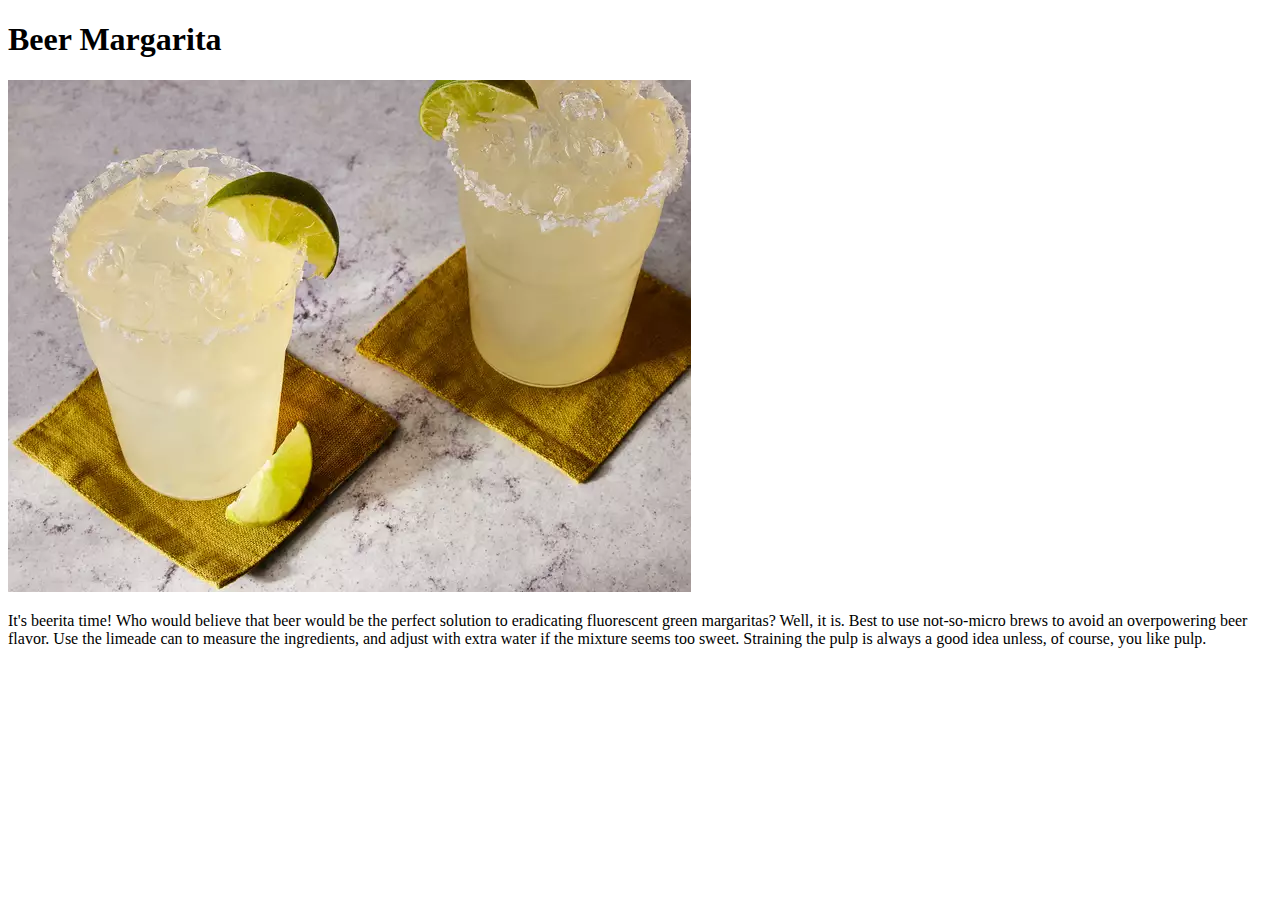
==== recipes/beerMargarita.html @ 503476fa "1° recipe" ====
<!DOCTYPE html>
<html>
    <head>
        <meta charset="utf-8">
        <title>Odin Recipes</title>
    </head>
    <body>
        <h1>Beer Margarita</h1>
        <img src="images/beerMargarita.webp" alt="">
        <p >It's beerita time! Who would believe that beer would be the perfect solution to eradicating fluorescent green margaritas? Well, it is. Best to use not-so-micro brews to avoid an overpowering beer flavor. Use the limeade can to measure the ingredients, and adjust with extra water if the mixture seems too sweet. Straining the pulp is always a good idea unless, of course, you like pulp.</p>
        
    </body>
</html>
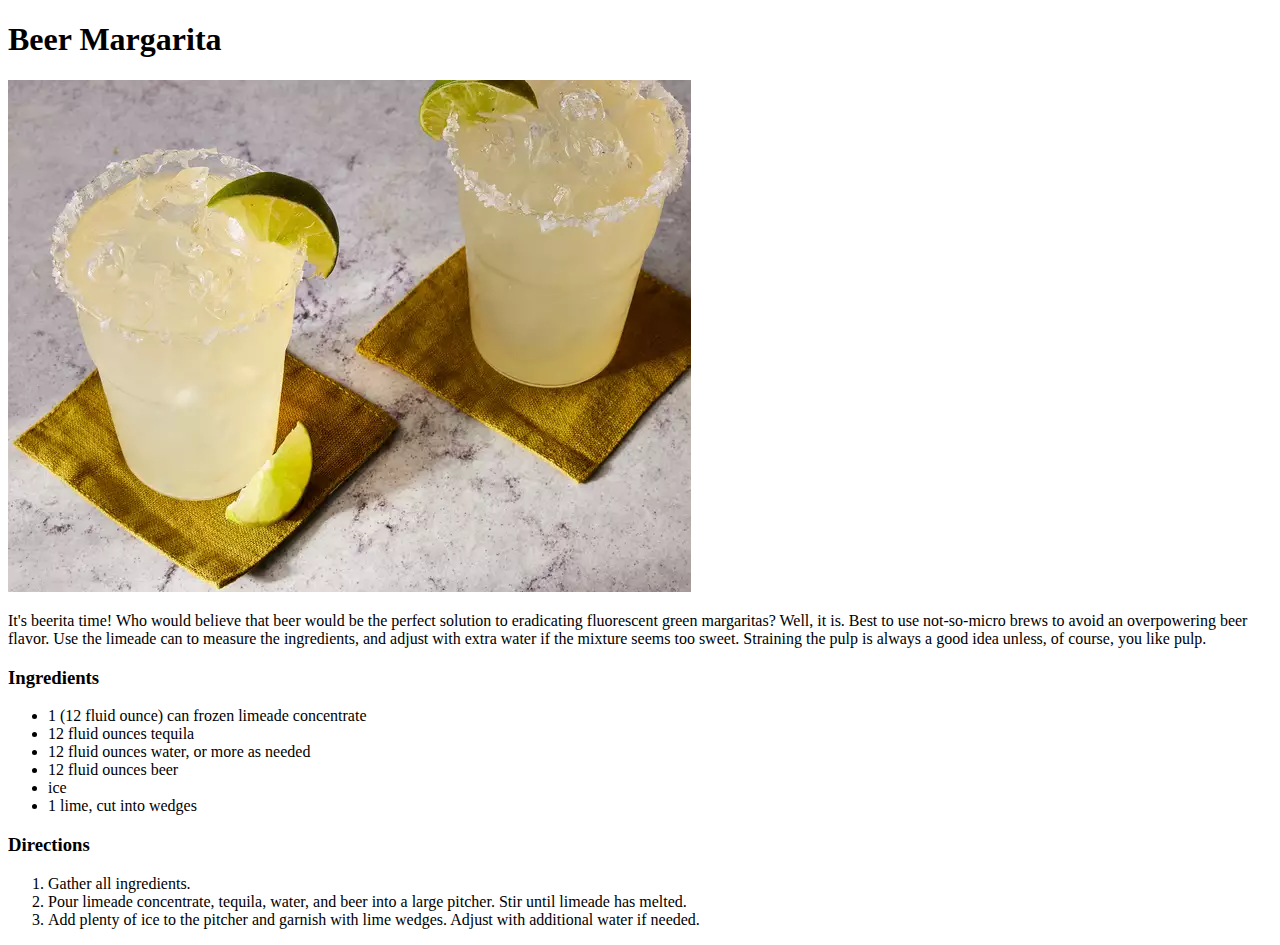
==== commit 8cb69c8d: "more recipes" ====
--- a/recipes/beerMargarita.html
+++ b/recipes/beerMargarita.html
@@ -8,6 +8,20 @@
         <h1>Beer Margarita</h1>
         <img src="images/beerMargarita.webp" alt="">
         <p >It's beerita time! Who would believe that beer would be the perfect solution to eradicating fluorescent green margaritas? Well, it is. Best to use not-so-micro brews to avoid an overpowering beer flavor. Use the limeade can to measure the ingredients, and adjust with extra water if the mixture seems too sweet. Straining the pulp is always a good idea unless, of course, you like pulp.</p>
-        
+        <h3>Ingredients</h3>
+        <ul>
+            <li>1 (12 fluid ounce) can frozen limeade concentrate</li>
+            <li>12 fluid ounces tequila</li>
+            <li>12 fluid ounces water, or more as needed</li>
+            <li>12 fluid ounces beer</li>
+            <li>ice</li>
+            <li>1 lime, cut into wedges</li>
+        </ul>
+        <h3>Directions</h3>
+        <ol>
+            <li>Gather all ingredients.</li>
+            <li>Pour limeade concentrate, tequila, water, and beer into a large pitcher. Stir until limeade has melted.</li>
+            <li>Add plenty of ice to the pitcher and garnish with lime wedges. Adjust with additional water if needed.</li>
+        </ol>
     </body>
 </html>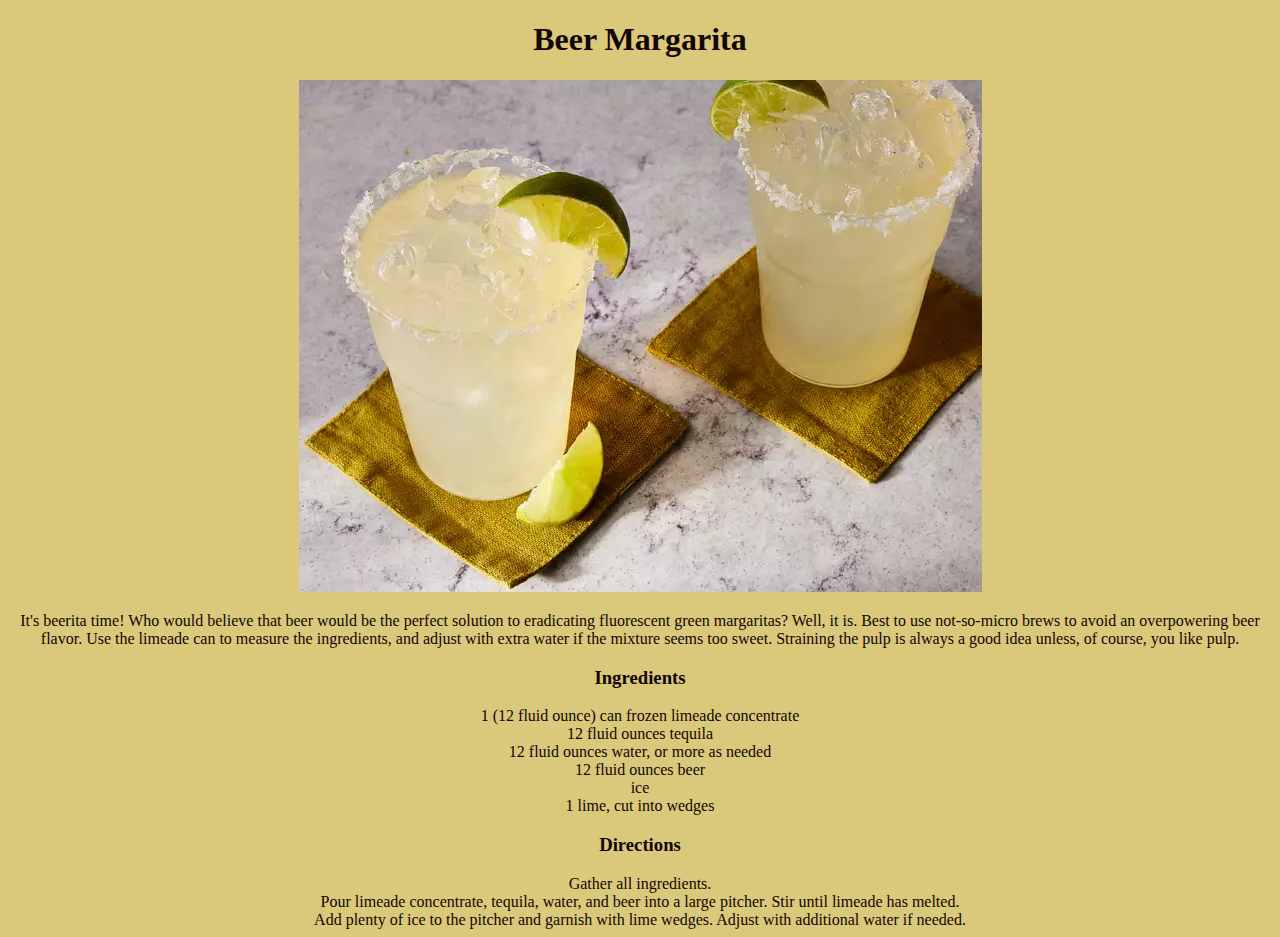
==== commit aabd23ef: "more colors,images and recipes" ====
--- a/recipes/beerMargarita.html
+++ b/recipes/beerMargarita.html
@@ -3,25 +3,26 @@
     <head>
         <meta charset="utf-8">
         <title>Odin Recipes</title>
+        <link rel="stylesheet" href="recipe.css">
     </head>
     <body>
         <h1>Beer Margarita</h1>
         <img src="images/beerMargarita.webp" alt="">
         <p >It's beerita time! Who would believe that beer would be the perfect solution to eradicating fluorescent green margaritas? Well, it is. Best to use not-so-micro brews to avoid an overpowering beer flavor. Use the limeade can to measure the ingredients, and adjust with extra water if the mixture seems too sweet. Straining the pulp is always a good idea unless, of course, you like pulp.</p>
         <h3>Ingredients</h3>
-        <ul>
-            <li>1 (12 fluid ounce) can frozen limeade concentrate</li>
-            <li>12 fluid ounces tequila</li>
-            <li>12 fluid ounces water, or more as needed</li>
-            <li>12 fluid ounces beer</li>
-            <li>ice</li>
-            <li>1 lime, cut into wedges</li>
-        </ul>
+        
+        <li>1 (12 fluid ounce) can frozen limeade concentrate</li>
+        <li>12 fluid ounces tequila</li>
+        <li>12 fluid ounces water, or more as needed</li>
+        <li>12 fluid ounces beer</li>
+        <li>ice</li>
+        <li>1 lime, cut into wedges</li>
+        
         <h3>Directions</h3>
-        <ol>
-            <li>Gather all ingredients.</li>
-            <li>Pour limeade concentrate, tequila, water, and beer into a large pitcher. Stir until limeade has melted.</li>
-            <li>Add plenty of ice to the pitcher and garnish with lime wedges. Adjust with additional water if needed.</li>
-        </ol>
+    
+        <li>Gather all ingredients.</li>
+        <li>Pour limeade concentrate, tequila, water, and beer into a large pitcher. Stir until limeade has melted.</li>
+        <li>Add plenty of ice to the pitcher and garnish with lime wedges. Adjust with additional water if needed.</li>
+        
     </body>
 </html>--- a/recipes/recipe.css
+++ b/recipes/recipe.css
@@ -0,0 +1,5 @@
+*{
+    text-align: center;
+    background-color: #dac87b;
+    color: #120606;
+}